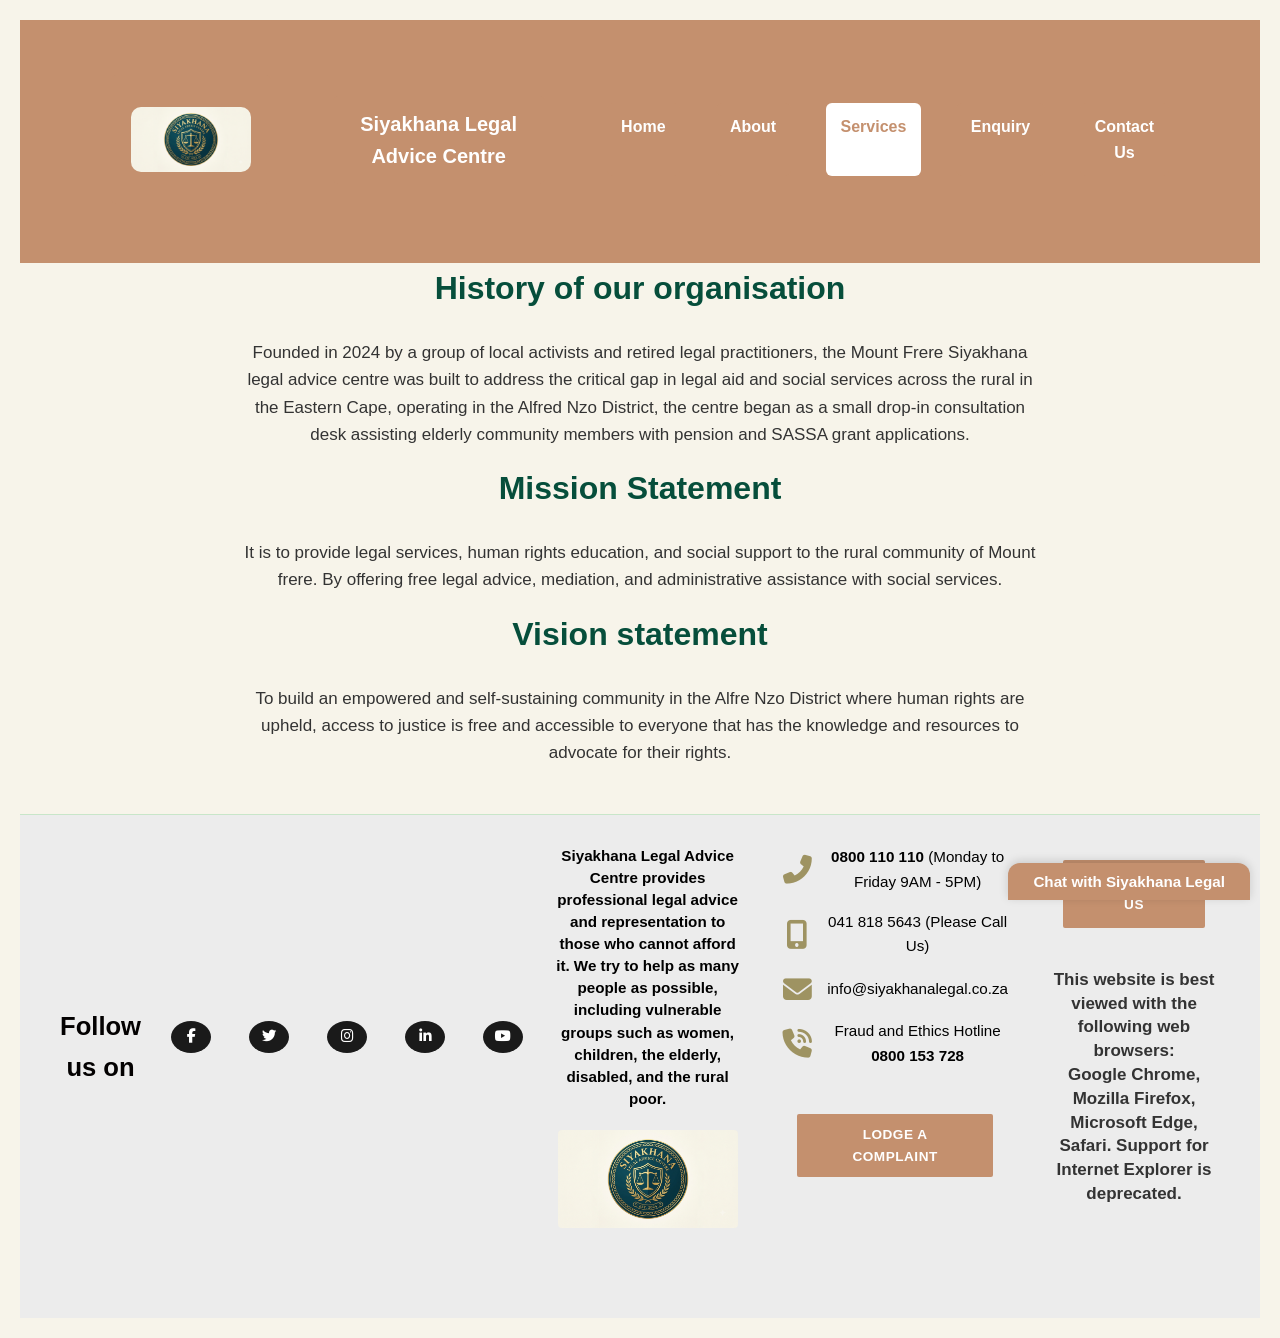
==== Pages/About.html @ 3ea9b853 "First cpmmit" ====
<!DOCTYPE html>
<html lang="en">
<head>
    <meta charset="UTF-8">
    <meta name="viewport" content="width=device-width, initial-scale=1.0">
    <title>AboutUs</title>
    <link rel="stylesheet" href="../_shared.css">
    <link rel="stylesheet" href="../Css/style.css">
</head>
<body>
  <header class="site-header">
        <div class="container header-inner">
            <a href="/" class="header-brand">
                <img src="../Images/Organization logo.png" alt="Siyakhana Legal Advice Centre Logo" class="brand-logo-img">
            <a class="brand" href="index.html">Siyakhana Legal Advice Centre</a>
            <nav class="site-nav" aria-label="Main navigation">
                <a href="../index.html">Home</a>
                <a href="about.html">About</a>
                <a href="services.html" aria-current="page">Services</a>
                <a href="enquiry.html">Enquiry</a>
                <a href="contactus.html">Contact Us</a>
            </nav>
        </div>
    </header>
    
    
    
    <h1>History of our organisation</h1>
    <p> Founded in 2024 by a group of local activists and retired legal practitioners, the Mount Frere Siyakhana legal advice centre was built to address the critical gap in legal aid and social services across the rural in the Eastern Cape, operating in the Alfred Nzo District, the centre began as a small drop-in consultation desk assisting elderly community members with pension and SASSA grant applications. </p>
  <h1> Mission Statement</h1> 
  <p>It is to provide legal services, human rights education, and social support to the rural community of Mount frere. By offering free legal advice, mediation, and administrative assistance with social services. </p> 
<h1>Vision statement</h1>
<p>To build an empowered and self-sustaining community in the Alfre Nzo District where human rights are upheld, access to justice is free and accessible to everyone that has the knowledge and resources to advocate for their rights. </p>

 <footer>

    <footer class="site-footer">
    
    
    <div class="footer-social-header">
      <span class="social-title">Follow us on</span>

<div class="social-icons">
    
    <a href="https://www.facebook.com/your-profile-name" target="_blank" rel="noopener noreferrer" class="social-icon">
        <i class="fab fa-facebook-f"></i>
    </a>
    
    
    <a href="https://twitter.com/your-profile-name" target="_blank" rel="noopener noreferrer" class="social-icon">
        <i class="fab fa-twitter"></i>
    </a>
    
   
    <a href="https://www.instagram.com/your-profile-name" target="_blank" rel="noopener noreferrer" class="social-icon">
        <i class="fab fa-instagram"></i>
    </a>
    
    
    <a href="https://www.linkedin.com/in/your-profile-name" target="_blank" rel="noopener noreferrer" class="social-icon">
        <i class="fab fa-linkedin-in"></i>
    </a>
    
    
    <a href="https://www.youtube.com/your-channel-name" target="_blank" rel="noopener noreferrer" class="social-icon">
        <i class="fab fa-youtube"></i>
    </a>
</div>

    </body>
<!DOCTYPE html>
<html lang="en">
<head>
  <meta charset="UTF-8">
  <meta name="viewport" content="width=device-width, initial-scale=1.0">
  <title>Siyakhana Legal Advice Centre</title>
  
  
  <link rel="stylesheet" href="https://cdnjs.cloudflare.com/ajax/libs/font-awesome/6.4.0/css/all.min.css">
  
  
  <link rel="stylesheet" href="style.css">
</head>
<body>

    
    <div class="footer-body">
      
      
      <div class="footer-col col-about">
        <p class="about-text">
          Siyakhana Legal Advice Centre provides professional legal advice and representation to those who cannot afford it. We try to help as many people as possible, including vulnerable groups such as women, children, the elderly, disabled, and the rural poor.
        </p>
        <div class="badge-wrapper">
         
          <img src="../Images/Organization logo.png" alt="Siyakhana Legal Advice Centre Logo" class="footer-badge">
        </div>
      </div>

      
      <div class="footer-col col-contact">
        <div class="contact-item">
          <i class="fas fa-phone-alt contact-icon"></i>
          <span><strong>0800 110 110</strong> (Monday to Friday 9AM - 5PM)</span>
        </div>
        
        <div class="contact-item">
          <i class="fas fa-mobile-alt contact-icon"></i>
          <span>041 818 5643<strong></strong> (Please Call Us)</span>
        </div>
        
        <div class="contact-item">
          <i class="fas fa-envelope contact-icon"></i>
          <span>info@siyakhanalegal.co.za</span>
        </div>
        
        <div class="contact-item">
          <i class="fas fa-phone-volume contact-icon"></i>
          <span>Fraud and Ethics Hotline <strong>0800 153 728</strong></span>
        </div>

        <div class="complaint-btn-container">
          <a href="/complaints" class="btn-dark-red">LODGE A COMPLAINT</a>
        </div>
      </div>

      <div class="footer-col col-actions">
        <a href="/contact" class="btn-dark-red btn-contact">CONTACT US</a>
        
        <div class="browser-info">
          <p>This website is best viewed with the following web browsers:</p>
          <p class="browser-list">
            Google Chrome, Mozilla Firefox, Microsoft Edge, Safari. Support for Internet Explorer is deprecated.
          </p>
        </div>
      </div>

    </div>

    <div class="chat-widget">
      <button class="chat-button">
        Chat with Siyakhana Legal
      </button>
    </div>
    
</body>
</html>
---- Css/style.css ----
/* :root represents the highest-level html element.
   It stores reusable CSS variables for the whole Services page.
   Students must replace these example colours with their actual colours. */
:root {
    --primary: #c4906e; /* Store the website's main colour. */
    --primary-dark: #b7d1a5; /* Store a darker version for strong backgrounds. */
    --accent: #110f0b; /* Store the highlight and hover colour. */
    --background: #f4f7fa; /* Store the page background colour. */
    --surface: #ffffff; /* Store the card background colour. */
    --text: #242b3a; /* Store the normal text colour. */
    --border: #d8e2ec; /* Store the card border colour. */
}

/* Select every HTML element. */
* {
    box-sizing: border-box; /* Include padding and borders inside element widths. */
}

/* Style the complete visible webpage. */
body {
    margin: 0; /* Remove the browser's default outside spacing. */
    background-color: var(--background); /* Use the stored background colour. */
    color: var(--text); /* Use the stored normal text colour. */
    font-family: Arial, Helvetica, sans-serif; /* Set readable fallback fonts. */
    font-size: 16px; /* Set the default text size. */
    line-height: 1.6; /* Add readable space between lines. */
}

/* Create a reusable centred content area. */
.container {
    width: min(90%, 1200px); /* Use 90% width but never exceed 1200px. */
    margin-inline: auto; /* Centre the container horizontally. */
}

/* Remove normal underlines and animate link colour changes. */
a {
    text-decoration: none; /* Remove the browser's default underline. */
    transition: 0.25s ease; /* Smoothly animate interaction changes. */
}

/* Style the header across the top of the Services page. */
.site-header {
    background-color: var(--primary); /* Use the main website colour. */
    border-bottom: 4px solid var(--accent); /* Add an accent line. */
}

/* Arrange the brand and navigation in one row. */
.header-inner {
    display: flex; /* Place children next to each other. */
    align-items: center; /* Align children vertically. */
    justify-content: space-between; /* Push them to opposite sides. */
    min-height: 80px; /* Give the header a useful minimum height. */
    gap: 2rem; /* Add space between the brand and navigation. */
}

/* Style the clickable organisation name. */
.brand {
    color: #ffffff; /* Display the brand in white. */
    font-size: 1.25rem; /* Make it larger than normal text. */
    font-weight: bold; /* Emphasise the organisation name. */
}

/* Arrange the main navigation links. */
.site-nav {
    display: flex; /* Place links in one row. */
    gap: 0.35rem; /* Add a small gap between links. */
}

/* Style each link inside the main navigation. */
.site-nav a {
    padding: 0.7rem 0.9rem; /* Add clickable space inside each link. */
    border-radius: 6px; /* Round the link corners. */
    color: #ffffff; /* Display normal navigation text in white. */
    font-weight: bold; /* Make navigation labels easy to identify. */
}

/* Apply when a mouse pointer is over a navigation link. */
.site-nav a:hover {
    background-color: var(--accent); /* Change to the accent background. */
    color: var(--primary-dark); /* Use dark text for contrast. */
    transform: translateY(-2px); /* Move the link slightly upward. */
}

/* Apply when a keyboard user selects a navigation link. */
.site-nav a:focus-visible {
    outline: 3px solid #ffffff; /* Draw a visible keyboard focus outline. */
    outline-offset: 2px; /* Add space around the outline. */
}

/* Highlight the link for the page currently open. */
.site-nav a[aria-current="page"] {
    background-color: #ffffff; /* Use a white active-link background. */
    color: var(--primary); /* Use the main colour for active-link text. */
}

/* Style the short introduction at the top of the page. */
.page-header {
    padding: 4rem 0; /* Add vertical space inside the section. */
    background-color: var(--primary-dark); /* Use the dark website colour. */
    color: #ffffff; /* Make inherited text white. */
    text-align: center; /* Centre the introduction. */
}

/* Style the small line above the main heading. */
.eyebrow {
    margin-bottom: 0.5rem; /* Add space below the line. */
    color: var(--accent); /* Use the accent colour. */
    font-weight: bold; /* Emphasise the text. */
    text-transform: uppercase; /* Display the text in capital letters. */
}


.page-header h1 {
    margin: 0 0 1rem; 
    font-size: clamp(2rem, 5vw, 3.25rem); 
}


.page-introduction {
    max-width: 700px; 
    margin: 0 auto; 
}


.services-section {
    padding: 4rem 0;
}


.section-heading {
    margin: 0 0 2rem; 
    color: var(--primary); 
    text-align: center; 
}


.services-grid {
    display: grid;
    grid-template-columns: repeat(4, 1fr); 
    gap: 1.5rem;
}


.service-card {
    overflow: hidden; 
    background-color: var(--surface);
    border: 1px solid var(--border); 
    border-radius: 10px; 
    box-shadow: 0 5px 15px rgba(0, 0, 0, 0.12); 
    transition: transform 0.25s ease; 
}


.service-card:hover {
    transform: translateY(-5px); 
}


.service-image {
    display: block; 
    width: 100%; 
    height: 180px; 
    object-fit: cover; 
}


.service-content {
    padding: 1.25rem; 
}


.service-content h3 {
    margin: 0 0 0.5rem; 
    color: var(--primary); 
}


.service-content p {
    margin-bottom: 0; 
}


.site-footer {
    padding: 2rem 0; 
    background-color: var(--primary-dark); 
    color: #ffffff; 
    text-align: center; 
}


.site-footer p {
    margin: 0; 
}


@media (max-width: 900px) {
    
    .header-inner {
        flex-direction: column;
        padding: 1rem 0; 
    }

   
    .site-nav {
        justify-content: center; 
        flex-wrap: wrap; 
    }

    
    .services-grid {
        grid-template-columns: repeat(2, 1fr); 
    }
}


@media (max-width: 600px) {
    
    .site-nav {
        width: 100%; 
        flex-direction: column; 
    }

    
    .site-nav a {
        width: 100%; 
        text-align: center; 
    }

   
    .services-grid {
        grid-template-columns: 1fr; 
    }
}






* {
  box-sizing: border-box;
  margin: 0;
  padding: 0;
}

body {
  font-family: Arial, Helvetica, sans-serif;
  background-color: #c4906e;
}


.header-navigation {
  background-color: #c4906e;
  border-bottom: 1px solid #c4906e;
  padding: 15px 40px;
  width: 100%;
}

.nav-container {
  max-width: 1400px;
  margin: 0 auto;
  display: flex;
  justify-content: space-between;
  align-items: center;
}

.header-brand {
  display: flex;
  align-items: center;
  text-decoration: none;
}

.brand-logo-img {
  height: 65px; 
  width: auto;
  display: block;
}


.nav-menu-wrapper {
  display: flex;
  flex-direction: column;
  align-items: flex-end;
  gap: 12px;
}


.top-utility-nav {
  display: flex;
  align-items: center;
  gap: 12px;
}

.top-utility-nav a {
  color: #1a4f78; 
  text-decoration: none;
  font-size: 0.9rem;
  font-weight: 500;
  transition: color 0.2s ease;
}

.top-utility-nav a:hover {
  color: #0c2d48;
  text-decoration: underline;
}

.top-utility-nav .divider {
  color: #b0b0b0;
  font-size: 0.85rem;
}


.main-dropdown-nav {
  display: flex;
  align-items: center;
  gap: 24px;
}

.main-dropdown-nav .nav-link {
  color: #000000;
  text-decoration: none;
  font-size: 1rem;
  font-weight: bold;
  display: flex;
  align-items: center;
  gap: 6px;
  transition: color 0.2s ease;
}

.main-dropdown-nav .nav-link:hover {
  color: #1a4f78;
}


.arrow-icon {
  font-size: 0.75rem;
  color: #1a4f78;
}



* {
  box-sizing: border-box;
  margin: 0;
  padding: 0;
}

body {
  font-family: Arial, Helvetica, sans-serif;
  background-color: #f4f6f8;
  color: #333;
}



* {
  box-sizing: border-box;
  margin: 0;
  padding: 0;
  font-family: -apple-system, BlinkMacSystemFont, "Segoe UI", Roboto, Helvetica, Arial, sans-serif;
}

body {
  background-color: #f4f6f4;
  color: #2c3e50;
  line-height: 1.6;
}


.site-header {
  background-color: #c4906e;
  color: #ffffff;
  padding: 2.5rem 1rem;
  text-align: center;
  border-bottom: 4px solid #c4906e;
}

.brand-title {
  font-size: 2.2rem;
  font-weight: 800;
  letter-spacing: 2px;
}

.brand-tagline {
  font-size: 1rem;
  color: #c8e6c9;
  margin-top: 0.25rem;
}


.main-content {
  max-width: 1100px;
  margin: 2rem auto;
  padding: 0 1rem;
}

.container-grid {
  display: grid;
  grid-template-columns: 1fr;
  gap: 2rem;
}

@media (min-width: 768px) {
  .container-grid {
    grid-template-columns: 1fr 1fr;
  }
}


.tel-heading {
  font-size: 1.6rem;
  color: #c4906e;
  margin-bottom: 1rem;
  font-weight: 700;
}

h3 {
  font-size: 1.25rem;
  color: #c4906e;
  margin-bottom: 0.5rem;
}

h4 {
  font-size: 0.95rem;
  color: #555555;
  text-transform: uppercase;
  letter-spacing: 0.5px;
  margin-bottom: 0.25rem;
}

.phone-link {
  display: inline-block;
  color: #c4906e;
  text-decoration: none;
  font-weight: 600;
  margin-top: 0.25rem;
}

.phone-link:hover {
  text-decoration: underline;
  color: #c4906e;
}


.col-left {
  display: flex;
  flex-direction: column;
  gap: 1.5rem;
}

.info-cards-row {
  display: grid;
  grid-template-columns: 1fr;
  gap: 1rem;
}

@media (min-width: 480px) {
  .info-cards-row {
    grid-template-columns: 1fr 1fr;
  }
}

.info-card {
  background: #ffffff;
  padding: 1.25rem;
  border-radius: 8px;
  border-left: 4px solid #c4906e;
  box-shadow: 0 4px 6px rgba(0, 0, 0, 0.05);
}

.info-card hr {
  border: 0;
  height: 1px;
  background: #e0e0e0;
  margin: 1rem 0;
}

.hours-table {
  width: 100%;
  border-collapse: collapse;
  font-size: 0.9rem;
}

.hours-table td {
  padding: 0.35rem 0;
}


.address-section {
  background: #ffffff;
  padding: 1.25rem;
  border-radius: 8px;
  border-left: 4px solid #c4906e;
  box-shadow: 0 4px 6px rgba(0, 0, 0, 0.05);
}

.address-text {
  margin-bottom: 1rem;
  color: #4a5568;
  font-weight: 500;
}

.map-box iframe {
  border-radius: 6px;
  display: block;
}


.form-card {
  background: #ffffff;
  padding: 2rem;
  border-radius: 8px;
  border-top: 4px solid #c4906e;
  box-shadow: 0 4px 6px rgba(0, 0, 0, 0.05);
}

.form-subtitle {
  font-size: 0.9rem;
  color: #666666;
  margin-bottom: 1.5rem;
}

.form-group {
  margin-bottom: 1.25rem;
}

.form-group input,
.form-group select,
.form-group textarea {
  width: 100%;
  padding: 0.75rem 1rem;
  border: 1px solid #cccccc;
  border-radius: 6px;
  font-size: 0.95rem;
  color: #333333;
  background-color: #fafafa;
  transition: all 0.2s ease;
}

.form-group input:focus,
.form-group select:focus,
.form-group textarea:focus {
  outline: none;
  border-color: #c4906e;
  background-color: #ffffff;
  box-shadow: 0 0 0 3px rgba(46, 125, 50, 0.15);
}

.form-group textarea {
  resize: vertical;
}


.btn-submit-form {
  width: 100%;
  padding: 0.85rem;
  background-color: #c4906e;
  color: #ffffff;
  border: none;
  border-radius: 6px;
  font-size: 1rem;
  font-weight: 700;
  cursor: pointer;
  transition: background-color 0.2s ease, transform 0.1s ease;
}

.btn-submit-form:hover {
  background-color: #c4906e;
}

.btn-submit-form:active {
  transform: scale(0.99);
}



.form-submit-container {
    text-align: center;
    margin-top: 25px;
    margin-bottom: 20px;
}

.submit-btn {
    background-color: #0b4f4c; 
    color: #ffffff;
    font-size: 16px;
    font-weight: bold;
    padding: 12px 30px;
    border: 2px solid #063836; 
    border-radius: 4px;
    cursor: pointer;
    transition: background-color 0.3s ease, border-color 0.3s ease;
}

.submit-btn:hover {
    background-color: #063836; 
    border-color: #021a19;     
}


.social-icons {
    display: flex;
    justify-content: center;
    gap: 12px;
    margin-bottom: 20px;
}

.social-icon {
    display: inline-flex;
    align-items: center;
    justify-content: center;
    width: 32px;
    height: 32px;
    background-color: #1a1a1a; 
    color: #ffffff;            
    border-radius: 50%;        
    text-decoration: none;
    font-size: 14px;
    transition: background-color 0.3s ease;
}

.social-icon:hover {
    background-color: #0b4f4c; 
}


.site-footer {
  text-align: center;
  padding: 1.5rem 1rem;
  background-color: #e8f5e9;
  color: #c4906e;
  font-size: 0.85rem;
  margin-top: 3rem;
  border-top: 1px solid #c8e6c9;
}





.site-footer {
  background-color: #ececec; 
  color: #000000;            
  padding: 30px 40px 40px;
  position: relative;
}


.footer-social-header {
  display: flex;
  justify-content: center;
  align-items: center;
  gap: 15px;
  margin-bottom: 30px;
}

.social-title {
  font-size: 1.6rem;
  font-weight: bold;
  color: #030101;
}

.social-icons {
  display: flex;
  gap: 8px;
}

.social-icon {
  width: 32px;
  height: 32px;
  border-radius: 50%;
  display: flex;
  align-items: center;
  justify-content: center;
  color: #ffffff;
  text-decoration: none;
  font-size: 0.9rem;
  transition: transform 0.2s ease;
}

.social-icon:hover {
  transform: scale(1.1);
}


.footer-body {
  max-width: 1300px;
  margin: 0 auto;
  display: grid;
  grid-template-columns: 1.1fr 1.2fr 1fr;
  gap: 40px;
  align-items: start;
}

.footer-col {
  display: flex;
  flex-direction: column;
}


.about-text {
  font-size: 0.95rem;
  line-height: 1.45;
  font-weight: bold;
  color: #000000;
  margin-bottom: 20px;
}

.footer-badge {
  width: 180px;
  height: auto;
  border-radius: 4px;
}


.col-contact {
  gap: 16px;
}

.contact-item {
  display: flex;
  align-items: center;
  gap: 15px;
  color: #000000;
  font-size: 0.95rem;
}

.contact-icon {
  font-size: 1.8rem;
  color: #9e9362; 
  min-width: 30px;
  text-align: center;
}

.complaint-btn-container {
  margin-top: 15px;
  text-align: center;
}


.col-actions {
  align-items: center;
  text-align: center;
  gap: 25px;
}


.btn-dark-red {
  display: inline-block;
  background-color: #c4906e;
  color: #ffffff;
  text-decoration: none;
  font-weight: bold;
  font-size: 0.85rem;
  padding: 10px 24px;
  border-radius: 2px;
  border: none;
  cursor: pointer;
  letter-spacing: 0.5px;
  transition: background-color 0.2s ease;
}

.btn-dark-red:hover {
  background-color: #5c1010;
}

.btn-contact {
  padding: 12px 35px;
}


.browser-info {
  color: #000000;
  font-size: 0.9rem;
  line-height: 1.4;
  max-width: 320px;
}

.browser-info p {
  font-weight: bold;
}

.browser-list {
  margin-top: 8px;
}


.chat-widget {
  position: fixed;
  bottom: 0;
  right: 30px;
  z-index: 9999;
}

.chat-button {
  background-color: #c4906e;
  color: #ffffff;
  border: none;
  padding: 10px 25px;
  font-weight: bold;
  font-size: 0.95rem;
  border-top-left-radius: 12px;
  border-top-right-radius: 12px;
  cursor: pointer;
  box-shadow: 0 -2px 10px rgba(0, 0, 0, 0.15);
}

.chat-button:hover {
  background-color: #c4906e;
}


@media (max-width: 900px) {
  .footer-body {
    grid-template-columns: 1fr;
    gap: 30px;
    text-align: center;
  }

  .contact-item {
    justify-content: center;
  }

  .col-actions {
    margin-top: 10px;
  }
}

body {
background-color: #f7f4ea;
color: #064e3b;
font-family: Arial, sans-serif;
text-align: center;
margin: 0;
padding: 20px;
}

h1 {
color: #064e3b;
margin-bottom: 25px;
}

h2 {
color: #064e3b;
margin-top: 25px;
}

h3 {
color: #064e3b;
margin-top: 25px;
}

p {
color: #333;
max-width: 800px;
margin: 15px auto;
font-size: 17px;
}

img {
width: 80%;
max-width: 700px;
display: block;
margin: 20px auto;
border-radius: 10px;
}

a {
display: inline-block;
background-color: #c4906e;
color: white;
padding: 12px 20px;
text-decoration: none;
border-radius: 5px;
margin: 15px;
}

a:hover {
background-color: #064e3b;
}
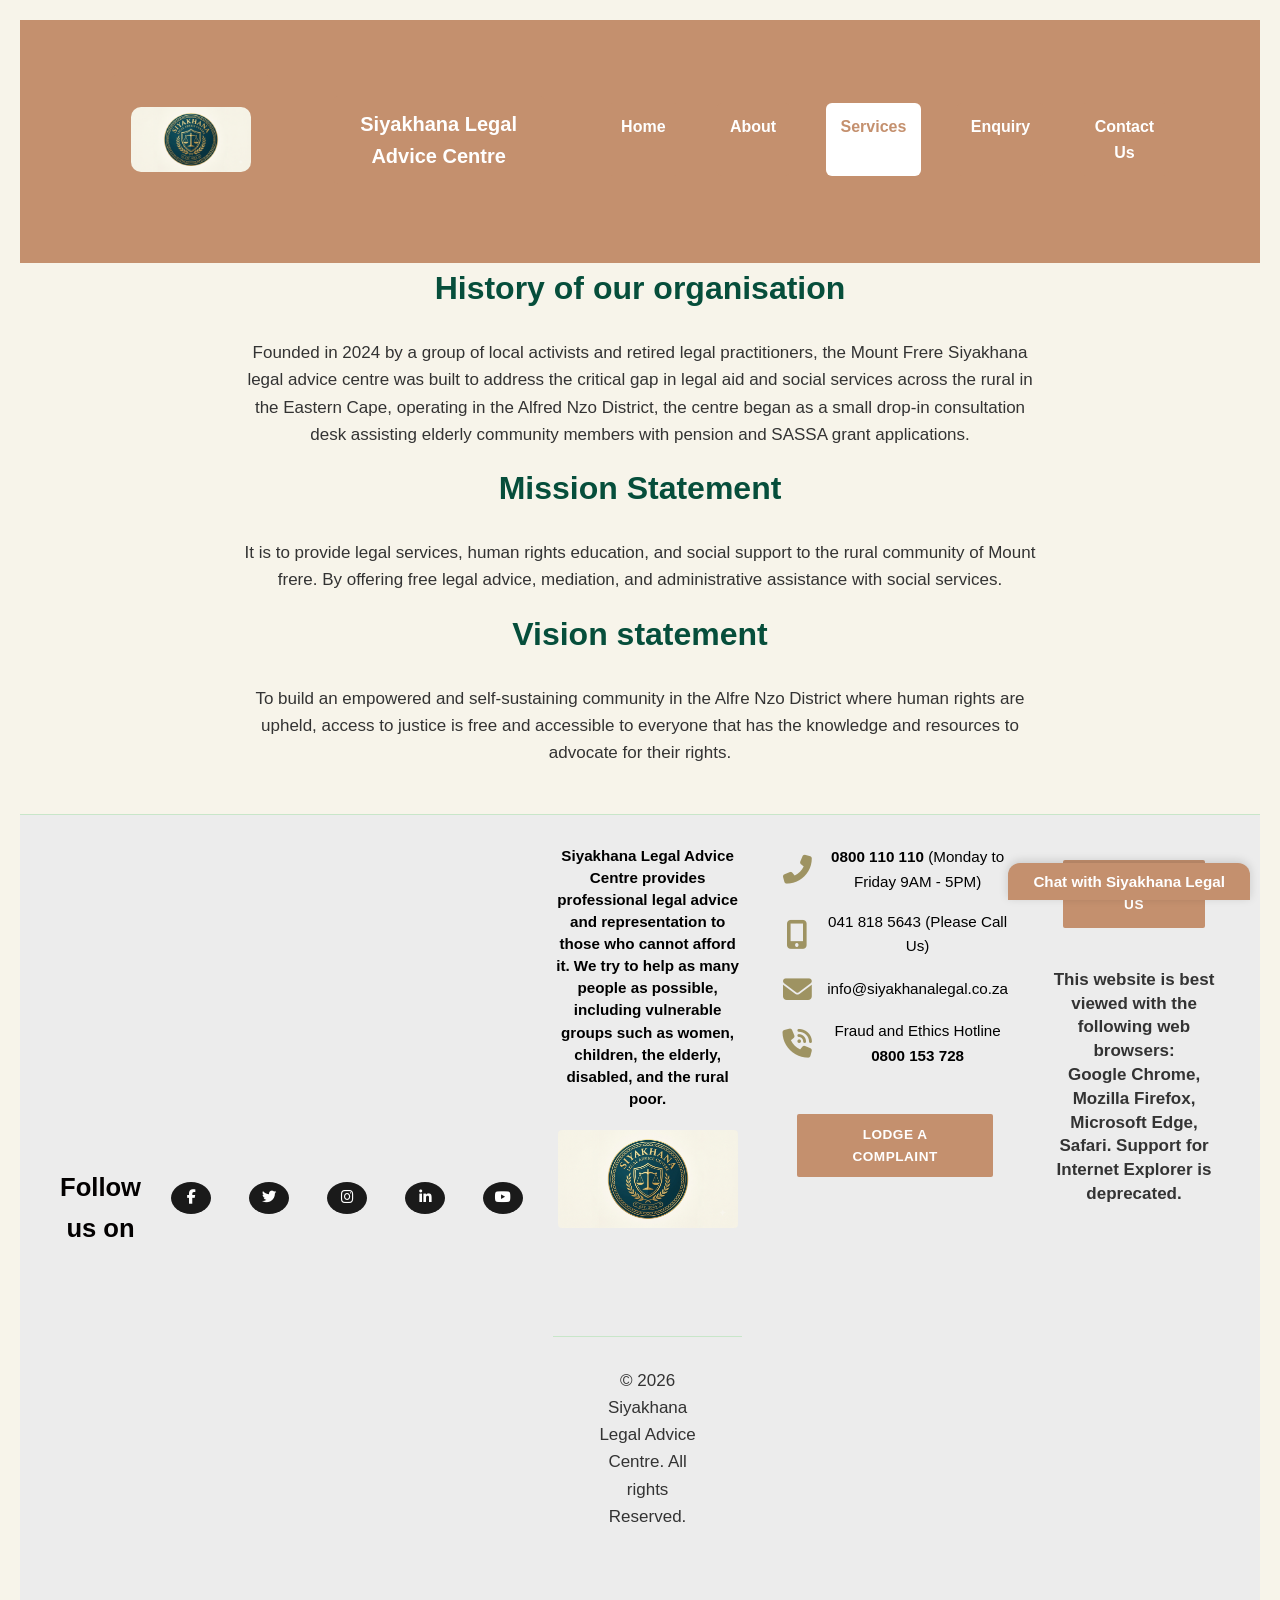
==== commit 120780f2: "Edited footer" ====
--- a/Pages/About.html
+++ b/Pages/About.html
@@ -134,8 +134,11 @@
           </p>
         </div>
       </div>
-
-    </div>
+<footer class="site-footer">
+  <div class="footer-bottom">
+    <p>&copy; 2026 Siyakhana Legal Advice Centre. All rights Reserved.</p>
+  </div>
+</footer>
 
     <div class="chat-widget">
       <button class="chat-button">
--- a/Css/style.css
+++ b/Css/style.css
@@ -877,4 +877,5 @@
 
 a:hover {
 background-color: #064e3b;
-}+}
+
